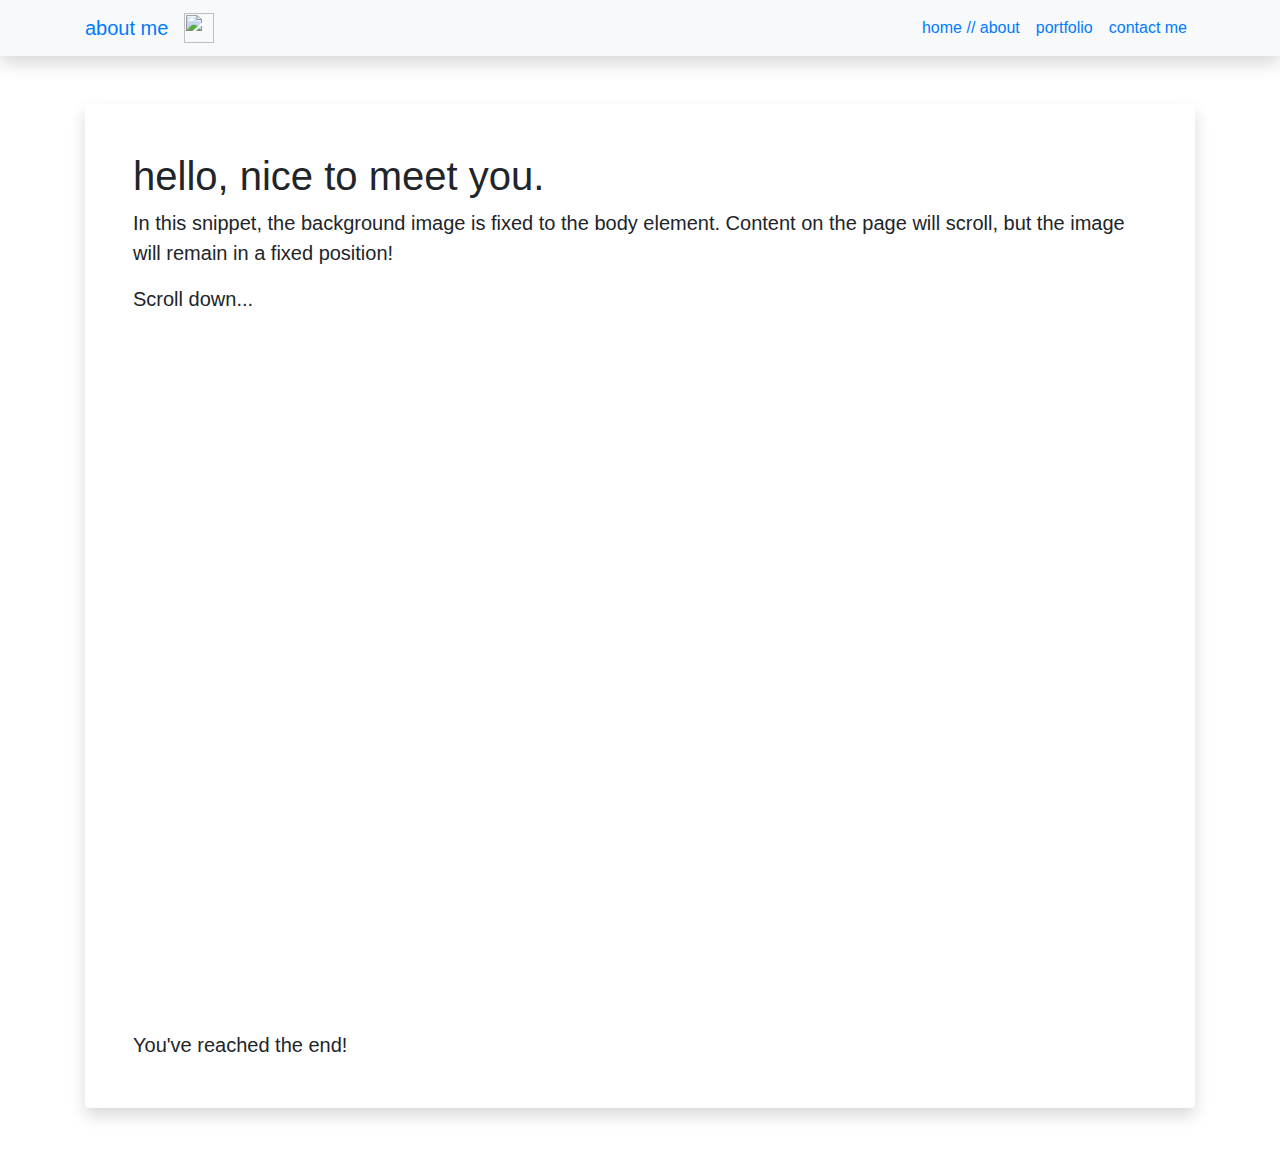
==== index.html @ 428f37b4 "created about me page & added navbar, card" ====
<!DOCTYPE html>
<html lang="en-us">
    <head>
        <title> About Juliette </title>
        <meta charset="UTF-8">
        <link rel="stylesheet" href="https://stackpath.bootstrapcdn.com/bootstrap/4.5.2/css/bootstrap.min.css" integrity="sha384-JcKb8q3iqJ61gNV9KGb8thSsNjpSL0n8PARn9HuZOnIxN0hoP+VmmDGMN5t9UJ0Z" crossorigin="anonymous">
        <link rel="stylesheet" href="./assets/css/style.css">
        <meta name="viewport" content="width=device-width, initial scale=1.0">

        <!--navbar -->
<nav class="navbar navbar-expand-lg navbar-success bg-light static-top mb-5 shadow">
    <div class="container">
      <a class="navbar-brand" href="#">about me</a>
      <img src="" width="30" height="30" class="d-inline-block align-top" alt="" loading="lazy">
      <button class="navbar-toggler" type="button" data-toggle="collapse" data-target="#navbarResponsive" aria-controls="navbarResponsive" aria-expanded="false" aria-label="Toggle navigation">
            <span class="navbar-toggler-icon"></span>
          </button>
      <div class="collapse navbar-collapse" id="navbarResponsive">
        <ul class="navbar-nav ml-auto">
          <li class="nav-item active">
            <a class="nav-link" href="index.html"> home // about
                  <span class="sr-only">(current)</span>
                </a>
          </li>
          <li class="nav-item">
            <a class="nav-link" href="portfolio.html"> portfolio </a>
          </li>
          <li class="nav-item">
            <a class="nav-link" href="contact.html"> contact me </a>
          </li>
        </ul>
      </div>
    </div>
  </nav>
  
  <!--card/fixed background image-->
  <div class="container">
    <div class="card border-0 shadow my-5">
      <div class="card-body p-5">
        <h1 class="font-weight-light">hello, nice to meet you. </h1>
        <p class="lead">In this snippet, the background image is fixed to the body element. Content on the page will scroll, but the image will remain in a fixed position!</p>
        <p class="lead">Scroll down...</p>
        <div style="height: 700px"></div>
        <p class="lead mb-0">You've reached the end!</p>
      </div>
    </div>
  </div>

    </head>
<body>



</body>
</html>
---- assets/css/style.css ----
body {
    background: url('https://source.unsplash.com/twukN12EN7c/1920x1080') no-repeat center center fixed;
    -webkit-background-size: cover;
    -moz-background-size: cover;
    background-size: cover;
    -o-background-size: cover;
  }
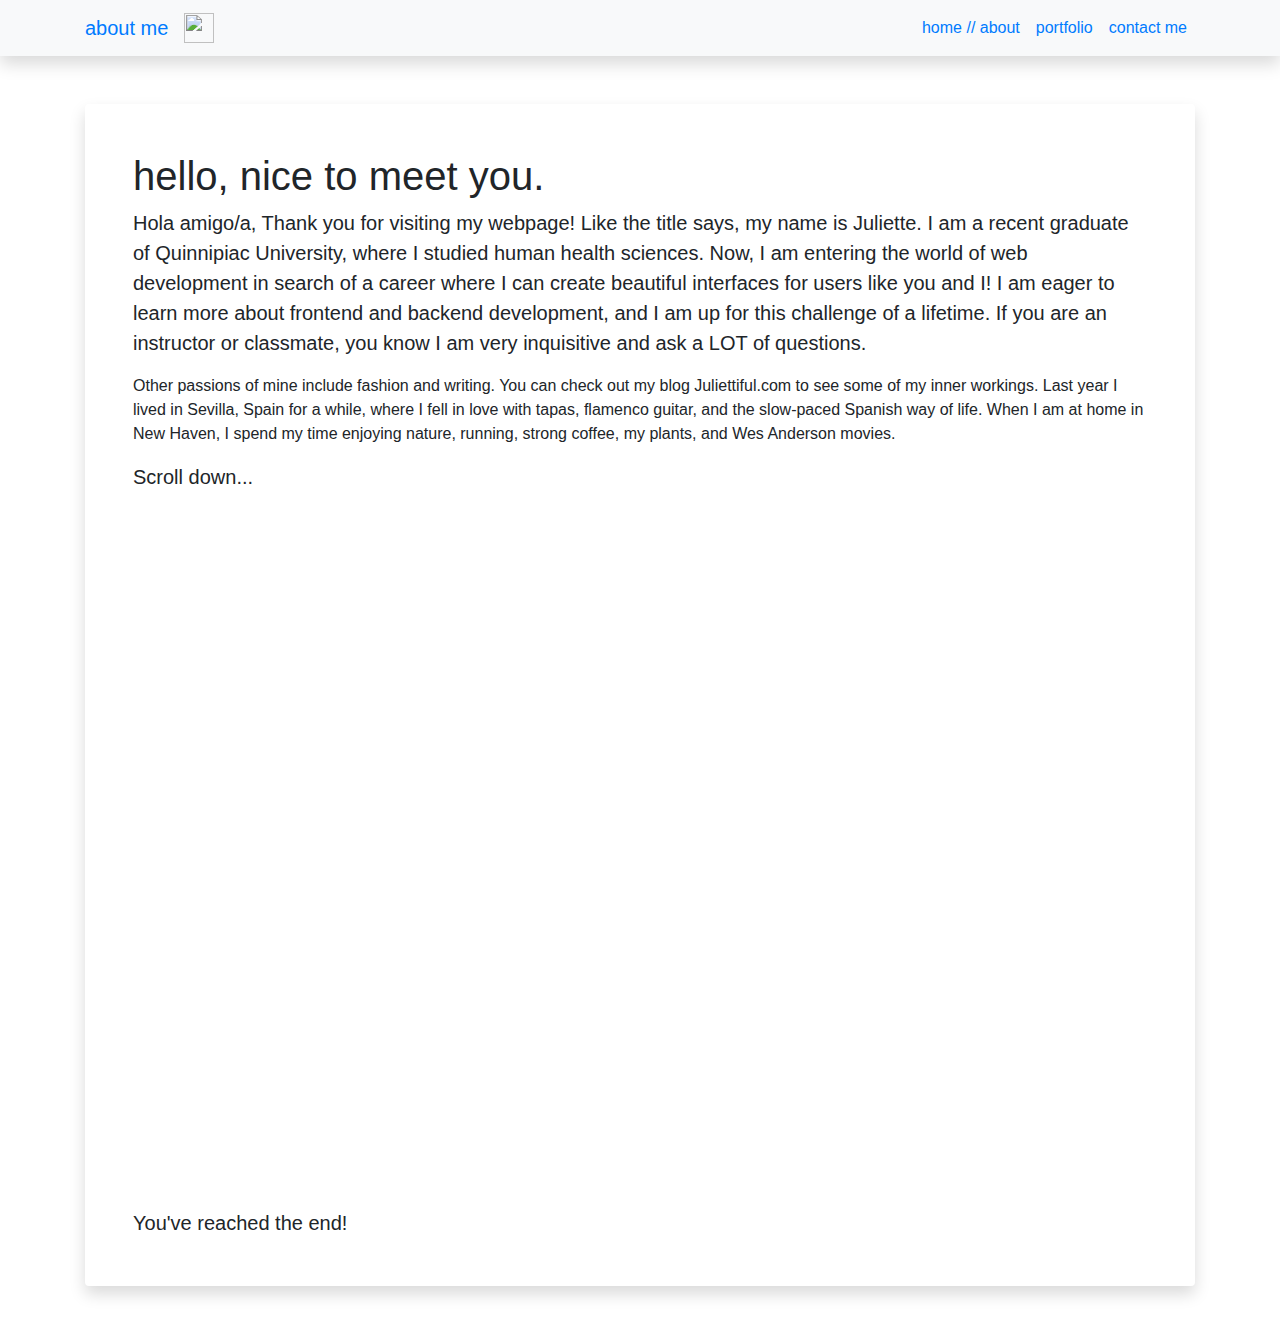
==== commit 9e7600eb: "updated background image and put text in body of about me" ====
--- a/index.html
+++ b/index.html
@@ -32,13 +32,25 @@
       </div>
     </div>
   </nav>
+
+  <!--body paragraph-->
+  
   
   <!--card/fixed background image-->
   <div class="container">
     <div class="card border-0 shadow my-5">
       <div class="card-body p-5">
         <h1 class="font-weight-light">hello, nice to meet you. </h1>
-        <p class="lead">In this snippet, the background image is fixed to the body element. Content on the page will scroll, but the image will remain in a fixed position!</p>
+        <p class="lead">Hola amigo/a, 
+
+          Thank you for visiting my webpage! Like the title says, my name is Juliette. I am a recent graduate of Quinnipiac University, where I studied human health sciences. Now, I am entering the world of web development in search of a career where I can create beautiful interfaces for users like you and I! I am eager to learn more about frontend and backend development, and I am up for this challenge of a lifetime. If you are an instructor or classmate, you know I am very inquisitive and ask a LOT of questions.
+        </p>
+
+
+         <p>
+
+         Other passions of mine include fashion and writing. You can check out my blog Juliettiful.com to see some of my inner workings. Last year I lived in Sevilla, Spain for a while, where I fell in love with tapas, flamenco guitar, and the slow-paced Spanish way of life. When I am at home in New Haven, I spend my time enjoying nature, running, strong coffee, my plants, and Wes Anderson movies. 
+          </p>
         <p class="lead">Scroll down...</p>
         <div style="height: 700px"></div>
         <p class="lead mb-0">You've reached the end!</p>
--- a/assets/css/style.css
+++ b/assets/css/style.css
@@ -1,5 +1,5 @@
 body {
-    background: url('https://source.unsplash.com/twukN12EN7c/1920x1080') no-repeat center center fixed;
+    background: url('https://i.pinimg.com/originals/a8/d3/21/a8d3210182d21624315ff8be53f718e0.jpg') no-repeat center center fixed;
     -webkit-background-size: cover;
     -moz-background-size: cover;
     background-size: cover;
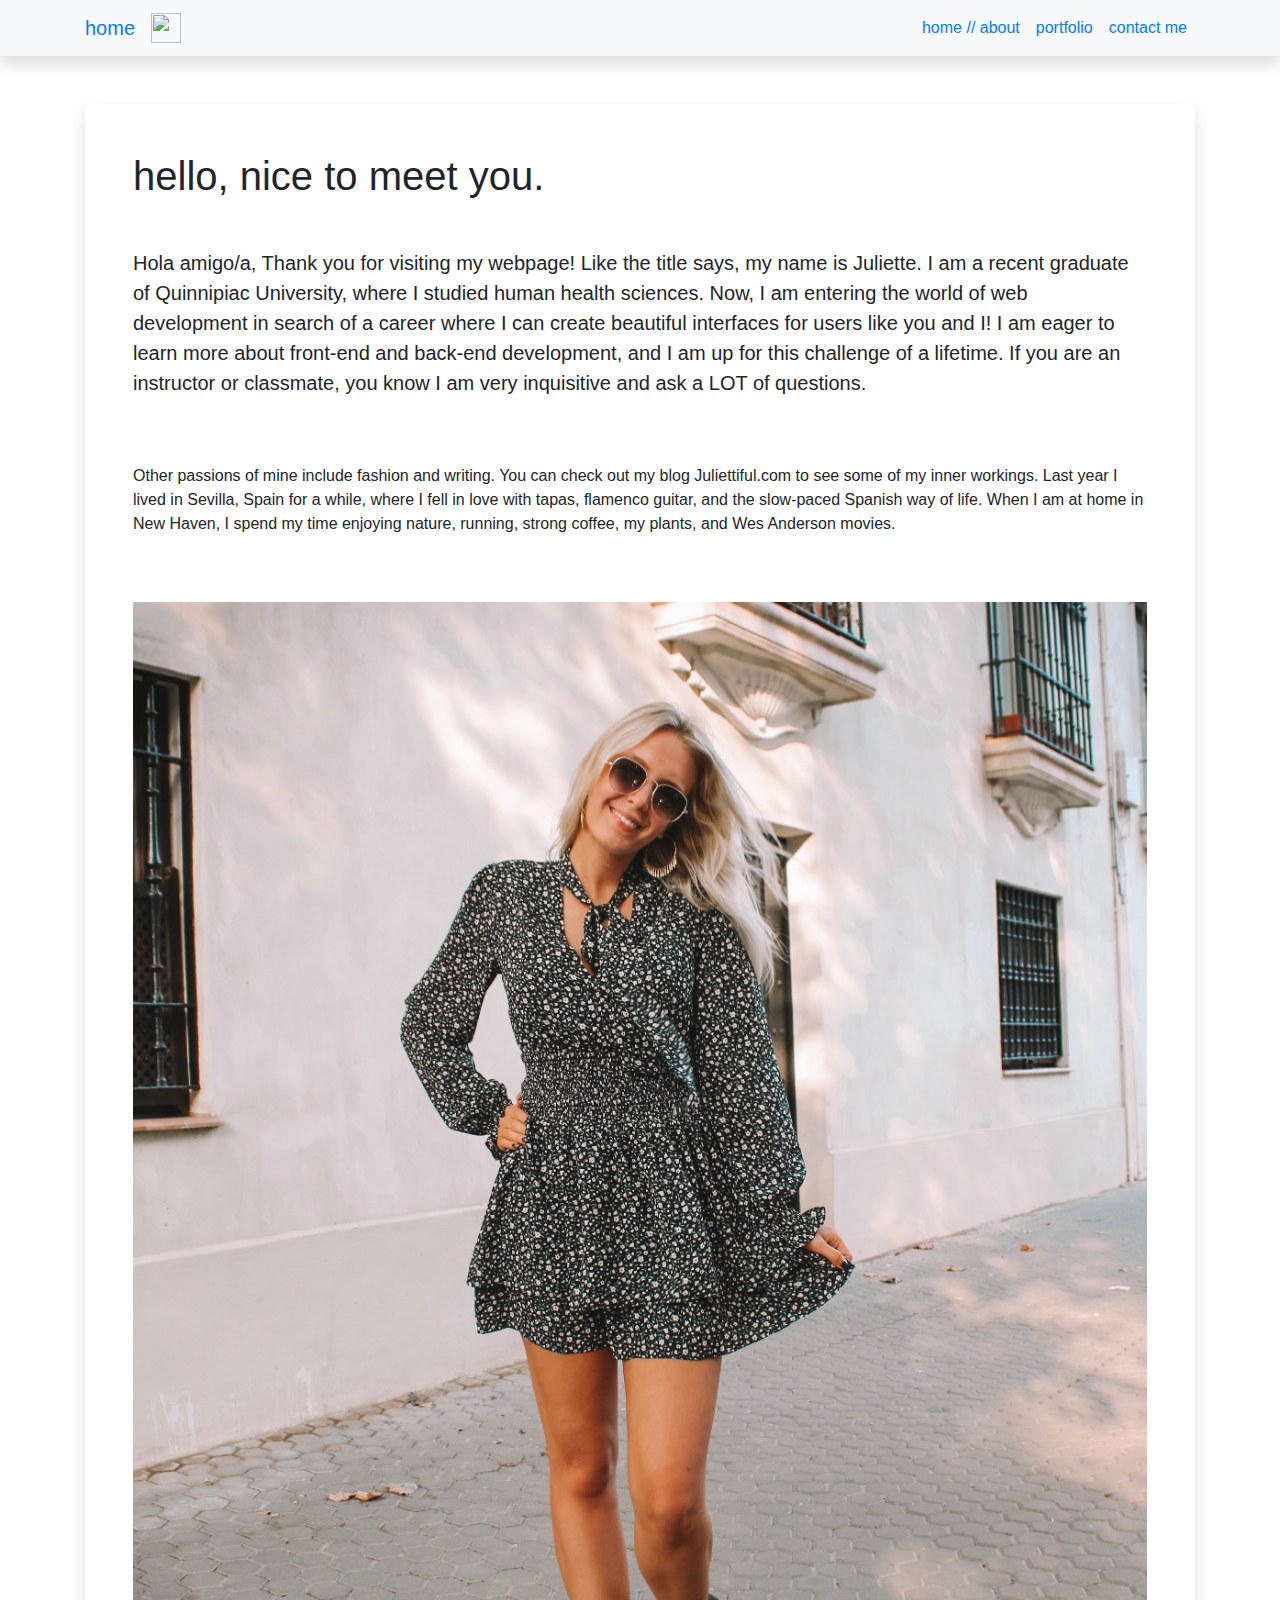
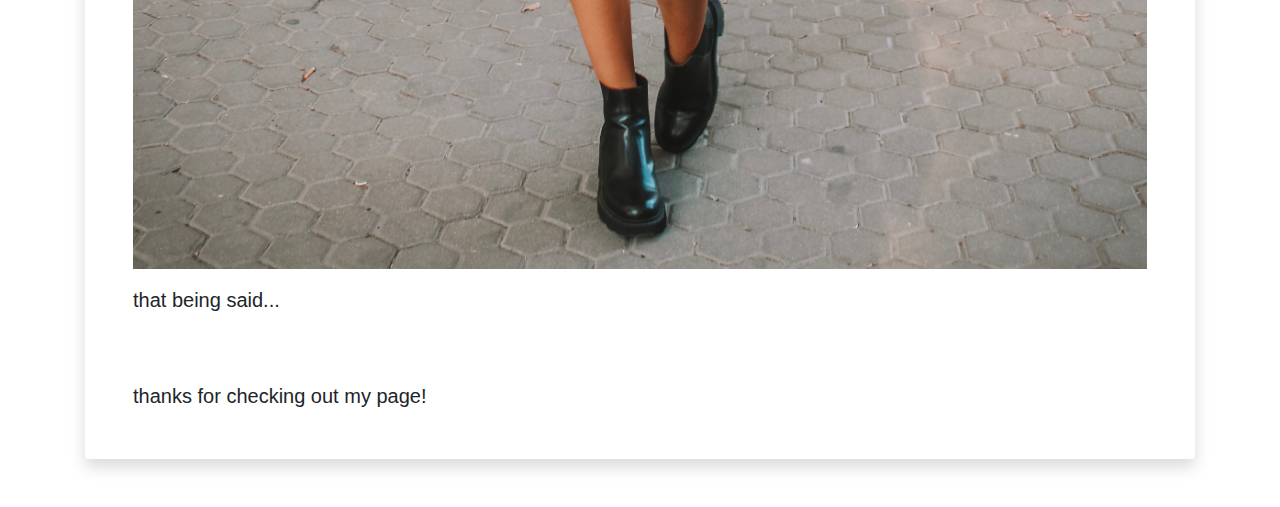
==== commit d0df8397: "added contact form, favicon, and more to main page" ====
--- a/index.html
+++ b/index.html
@@ -1,16 +1,17 @@
 <!DOCTYPE html>
 <html lang="en-us">
     <head>
-        <title> About Juliette </title>
+        <title> about Juliette </title>
         <meta charset="UTF-8">
         <link rel="stylesheet" href="https://stackpath.bootstrapcdn.com/bootstrap/4.5.2/css/bootstrap.min.css" integrity="sha384-JcKb8q3iqJ61gNV9KGb8thSsNjpSL0n8PARn9HuZOnIxN0hoP+VmmDGMN5t9UJ0Z" crossorigin="anonymous">
         <link rel="stylesheet" href="./assets/css/style.css">
         <meta name="viewport" content="width=device-width, initial scale=1.0">
+        <link rel="shortcut icon" href="fav.ico" />
 
         <!--navbar -->
 <nav class="navbar navbar-expand-lg navbar-success bg-light static-top mb-5 shadow">
     <div class="container">
-      <a class="navbar-brand" href="#">about me</a>
+      <a class="navbar-brand" href="index.html">home</a>
       <img src="" width="30" height="30" class="d-inline-block align-top" alt="" loading="lazy">
       <button class="navbar-toggler" type="button" data-toggle="collapse" data-target="#navbarResponsive" aria-controls="navbarResponsive" aria-expanded="false" aria-label="Toggle navigation">
             <span class="navbar-toggler-icon"></span>
@@ -41,19 +42,22 @@
     <div class="card border-0 shadow my-5">
       <div class="card-body p-5">
         <h1 class="font-weight-light">hello, nice to meet you. </h1>
+        <div style="height: 40px"></div>
         <p class="lead">Hola amigo/a, 
 
-          Thank you for visiting my webpage! Like the title says, my name is Juliette. I am a recent graduate of Quinnipiac University, where I studied human health sciences. Now, I am entering the world of web development in search of a career where I can create beautiful interfaces for users like you and I! I am eager to learn more about frontend and backend development, and I am up for this challenge of a lifetime. If you are an instructor or classmate, you know I am very inquisitive and ask a LOT of questions.
+          Thank you for visiting my webpage! Like the title says, my name is Juliette. I am a recent graduate of Quinnipiac University, where I studied human health sciences. Now, I am entering the world of web development in search of a career where I can create beautiful interfaces for users like you and I! I am eager to learn more about front-end and back-end development, and I am up for this challenge of a lifetime. If you are an instructor or classmate, you know I am very inquisitive and ask a LOT of questions.
         </p>
-
-
+          <div style="height: 50px"></div>
          <p>
 
          Other passions of mine include fashion and writing. You can check out my blog Juliettiful.com to see some of my inner workings. Last year I lived in Sevilla, Spain for a while, where I fell in love with tapas, flamenco guitar, and the slow-paced Spanish way of life. When I am at home in New Haven, I spend my time enjoying nature, running, strong coffee, my plants, and Wes Anderson movies. 
-          </p>
-        <p class="lead">Scroll down...</p>
-        <div style="height: 700px"></div>
-        <p class="lead mb-0">You've reached the end!</p>
+         <div style="height: 50px"></div>
+         <img src="IMG_0512 (1).jpg" class="img-fluid" alt="Responsive image">
+      
+        </p>
+        <p class="lead"> that being said...</p>
+        <div style="height: 50px"></div>
+        <p class="lead mb-0"> thanks for checking out my page!</p>
       </div>
     </div>
   </div>
--- a/assets/css/style.css
+++ b/assets/css/style.css
@@ -4,4 +4,4 @@
     -moz-background-size: cover;
     background-size: cover;
     -o-background-size: cover;
-  }+  }
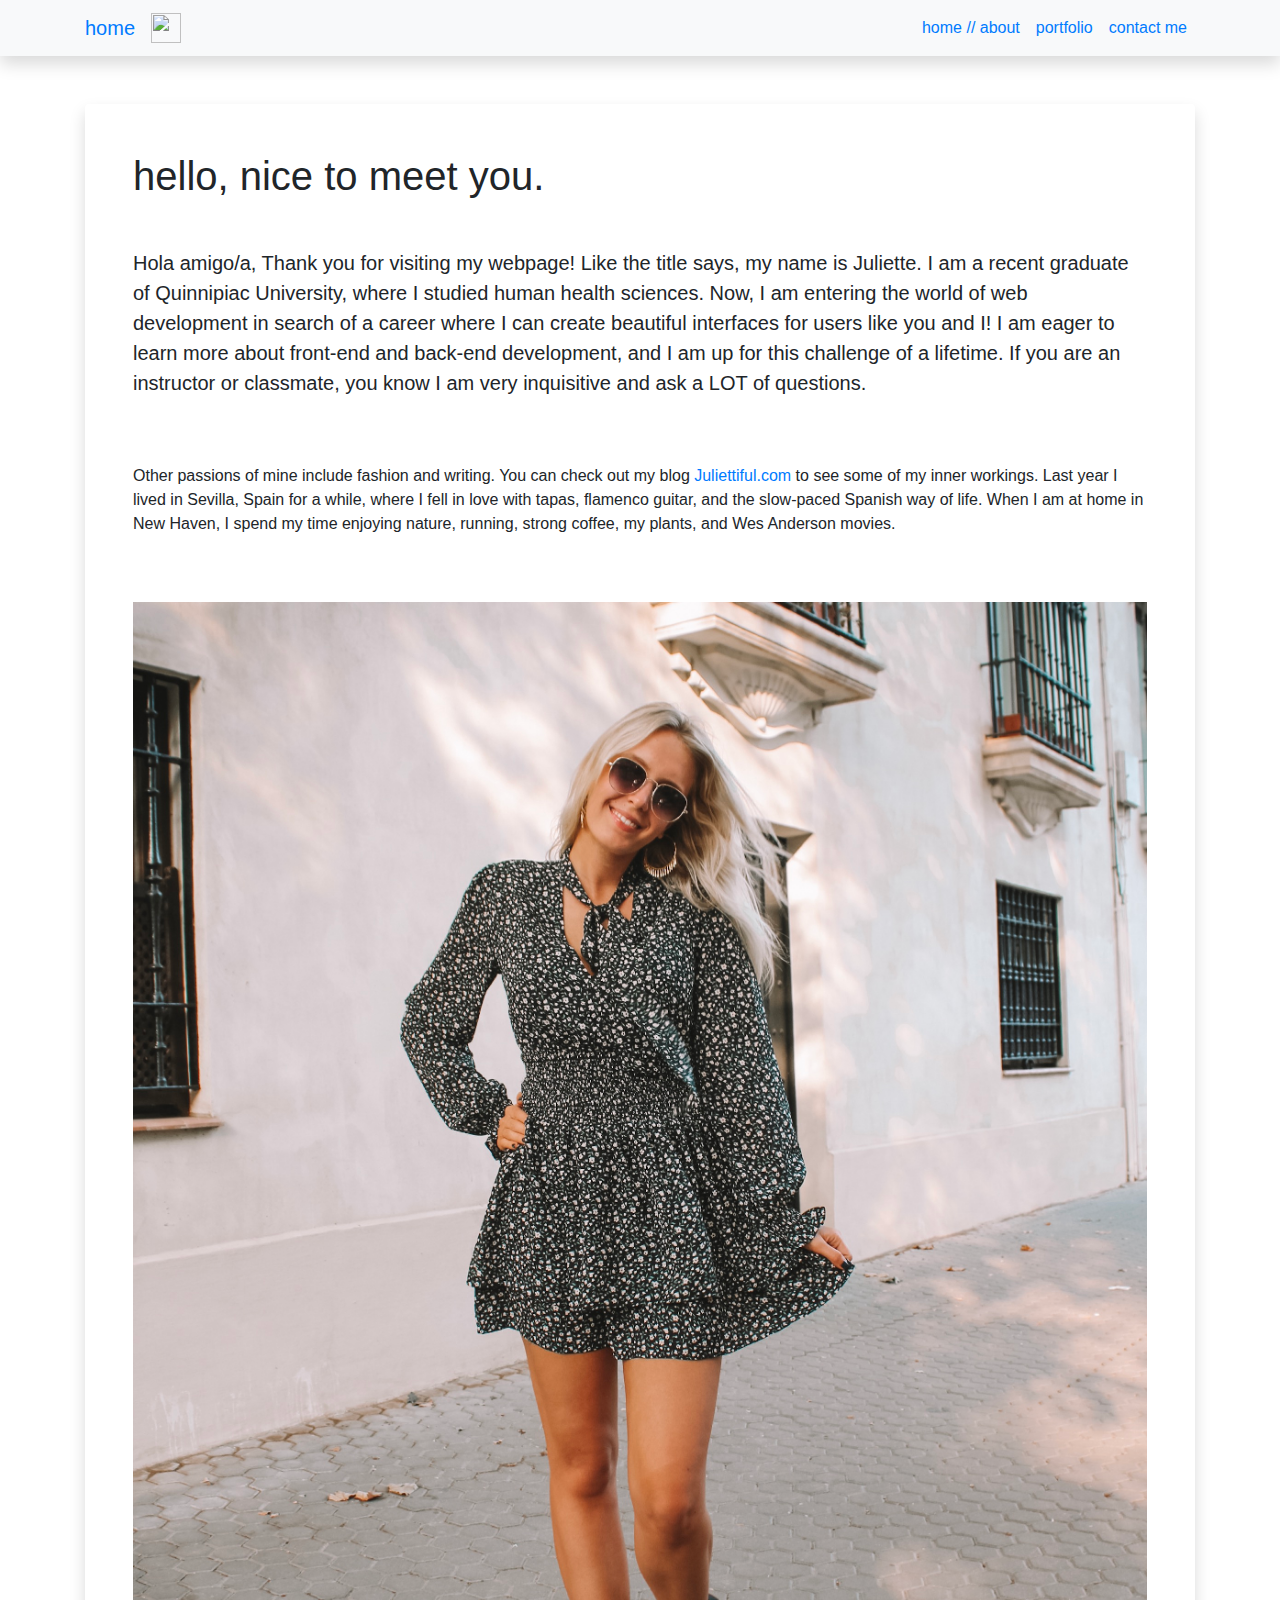
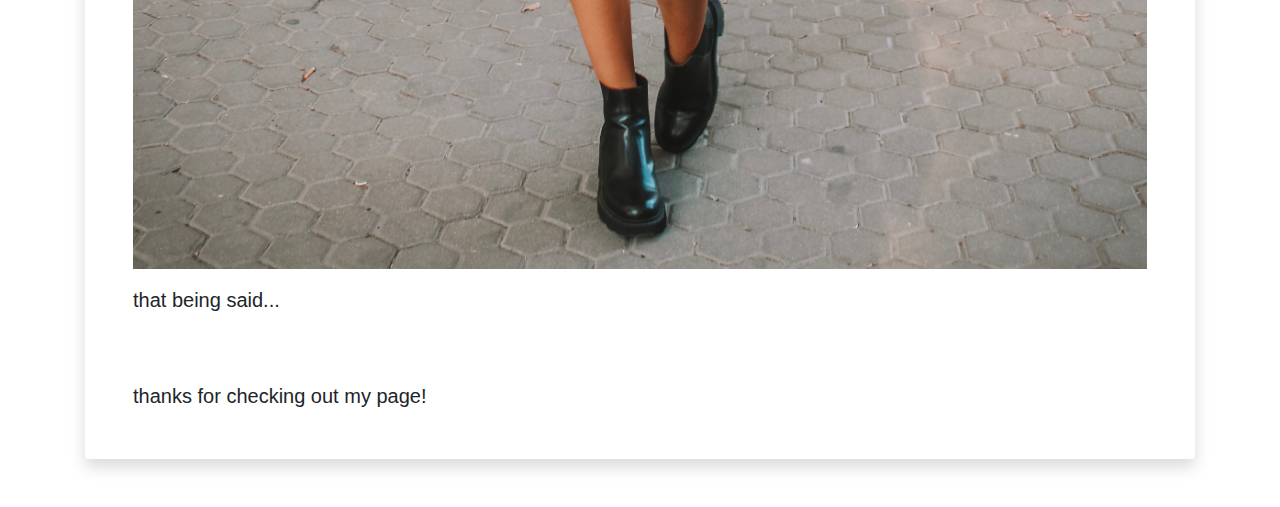
==== commit 43df8760: "moved folders around due to confusion and multiple folders" ====
--- a/index.html
+++ b/index.html
@@ -4,9 +4,9 @@
         <title> about Juliette </title>
         <meta charset="UTF-8">
         <link rel="stylesheet" href="https://stackpath.bootstrapcdn.com/bootstrap/4.5.2/css/bootstrap.min.css" integrity="sha384-JcKb8q3iqJ61gNV9KGb8thSsNjpSL0n8PARn9HuZOnIxN0hoP+VmmDGMN5t9UJ0Z" crossorigin="anonymous">
-        <link rel="stylesheet" href="./assets/css/style.css">
-        <meta name="viewport" content="width=device-width, initial scale=1.0">
-        <link rel="shortcut icon" href="fav.ico" />
+        <link rel="stylesheet" href="./assets/style.css">
+        <meta name="viewport" content="width=device-width, initial scale=1">
+        <link rel="shortcut icon" href="fav1.ico" />
 
         <!--navbar -->
 <nav class="navbar navbar-expand-lg navbar-success bg-light static-top mb-5 shadow">
@@ -50,7 +50,7 @@
           <div style="height: 50px"></div>
          <p>
 
-         Other passions of mine include fashion and writing. You can check out my blog Juliettiful.com to see some of my inner workings. Last year I lived in Sevilla, Spain for a while, where I fell in love with tapas, flamenco guitar, and the slow-paced Spanish way of life. When I am at home in New Haven, I spend my time enjoying nature, running, strong coffee, my plants, and Wes Anderson movies. 
+         Other passions of mine include fashion and writing. You can check out my blog <a href="https://juliettiful.com/"> Juliettiful.com</a> to see some of my inner workings. Last year I lived in Sevilla, Spain for a while, where I fell in love with tapas, flamenco guitar, and the slow-paced Spanish way of life. When I am at home in New Haven, I spend my time enjoying nature, running, strong coffee, my plants, and Wes Anderson movies. 
          <div style="height: 50px"></div>
          <img src="IMG_0512 (1).jpg" class="img-fluid" alt="Responsive image">
       
--- a/assets/style.css
+++ b/assets/style.css
@@ -0,0 +1,9 @@
+
+body {
+    background: url('https://source.unsplash.com/twukN12EN7c/1920x1080') no-repeat center center fixed;
+    -webkit-background-size: cover;
+    -moz-background-size: cover;
+    background-size: cover;
+    -o-background-size: cover;
+  }
+
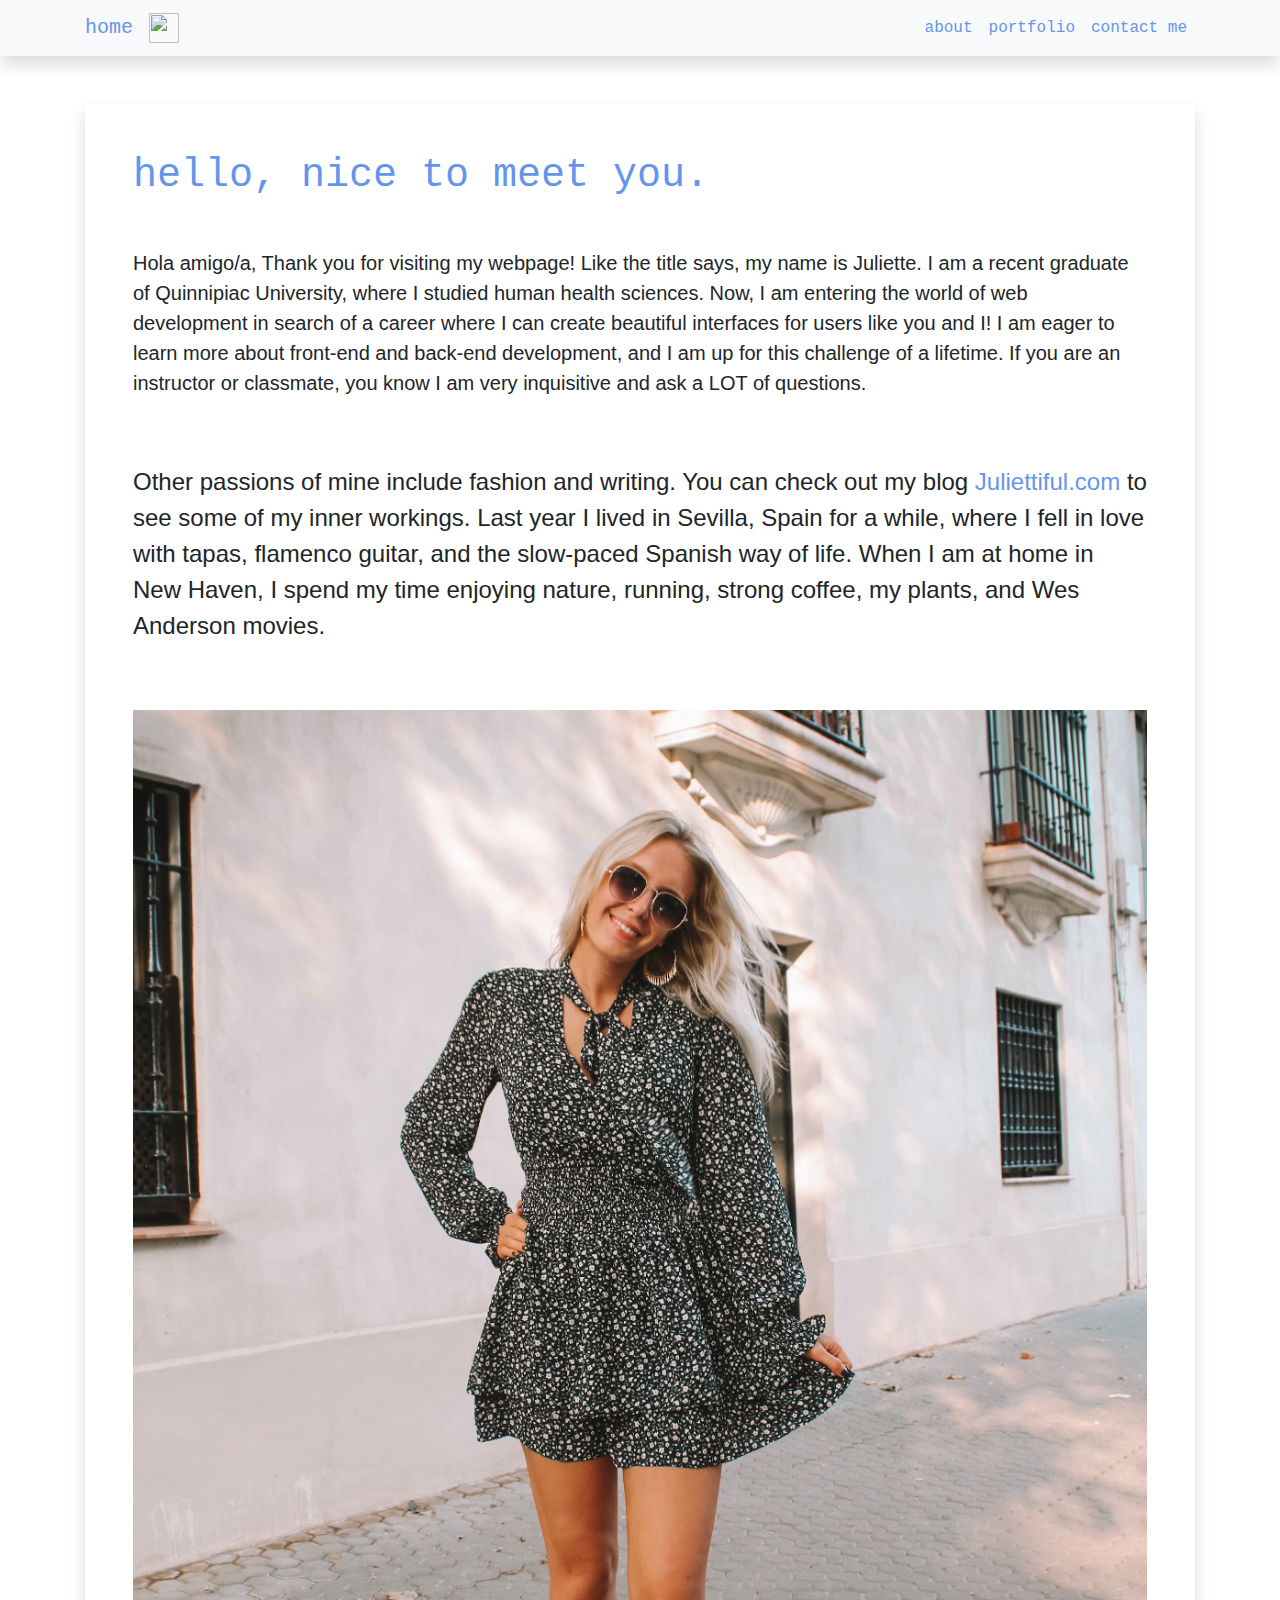
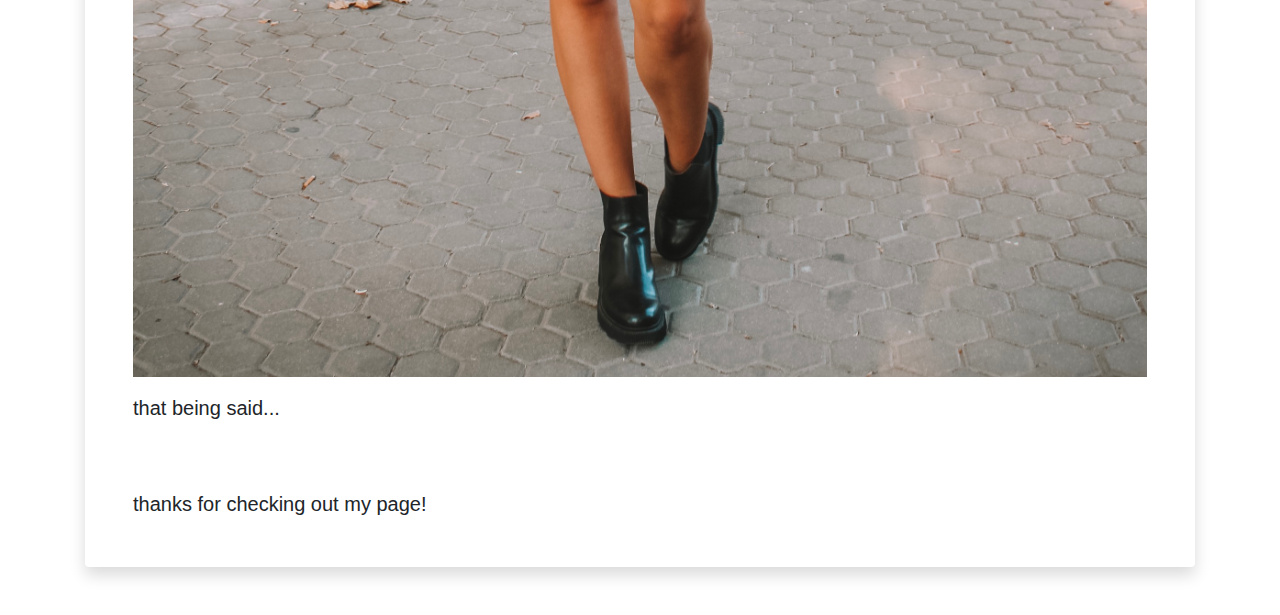
==== commit 37c92a46: "added gallery on portfolio page and styled css" ====
--- a/index.html
+++ b/index.html
@@ -6,7 +6,7 @@
         <link rel="stylesheet" href="https://stackpath.bootstrapcdn.com/bootstrap/4.5.2/css/bootstrap.min.css" integrity="sha384-JcKb8q3iqJ61gNV9KGb8thSsNjpSL0n8PARn9HuZOnIxN0hoP+VmmDGMN5t9UJ0Z" crossorigin="anonymous">
         <link rel="stylesheet" href="./assets/style.css">
         <meta name="viewport" content="width=device-width, initial scale=1">
-        <link rel="shortcut icon" href="fav1.ico" />
+        <link rel="shortcut icon" href="./assets/images/fav1.ico" />
 
         <!--navbar -->
 <nav class="navbar navbar-expand-lg navbar-success bg-light static-top mb-5 shadow">
@@ -19,7 +19,7 @@
       <div class="collapse navbar-collapse" id="navbarResponsive">
         <ul class="navbar-nav ml-auto">
           <li class="nav-item active">
-            <a class="nav-link" href="index.html"> home // about
+            <a class="nav-link" href="index.html"> about
                   <span class="sr-only">(current)</span>
                 </a>
           </li>
@@ -52,7 +52,7 @@
 
          Other passions of mine include fashion and writing. You can check out my blog <a href="https://juliettiful.com/"> Juliettiful.com</a> to see some of my inner workings. Last year I lived in Sevilla, Spain for a while, where I fell in love with tapas, flamenco guitar, and the slow-paced Spanish way of life. When I am at home in New Haven, I spend my time enjoying nature, running, strong coffee, my plants, and Wes Anderson movies. 
          <div style="height: 50px"></div>
-         <img src="IMG_0512 (1).jpg" class="img-fluid" alt="Responsive image">
+         <img src="./assets/images/IMG_0512 (1).jpg" class="img-fluid" alt="self port">
       
         </p>
         <p class="lead"> that being said...</p>
--- a/assets/style.css
+++ b/assets/style.css
@@ -1,9 +1,35 @@
-
+nav {
+  color: cornflowerblue;
+  font-family: 'Courier New', Courier, monospace;
+}
+h1 {
+  color: cornflowerblue;
+  font-family: 'Courier New', Courier, monospace;
+}
+a {
+  color: cornflowerblue;
+}
 body {
-    background: url('https://source.unsplash.com/twukN12EN7c/1920x1080') no-repeat center center fixed;
+    background: url('https://images.unsplash.com/photo-1533158326339-7f3cf2404354?ixlib=rb-1.2.1&ixid=eyJhcHBfaWQiOjEyMDd9&auto=format&fit=crop&w=1604&q=80') no-repeat center center fixed;
     -webkit-background-size: cover;
     -moz-background-size: cover;
     background-size: cover;
     -o-background-size: cover;
   }
 
+  @media (max-width: 500px) {
+    p {
+      font-size: 1.25rem; 
+    }
+  }
+  @media (orientation: landscape) {
+
+  }
+  @media(orientation: portrait) {
+    
+  }
+  @media (min-width: 800px) {
+    p { font-size: 1.5rem;
+        line-height: 1.5;
+    }
+  }